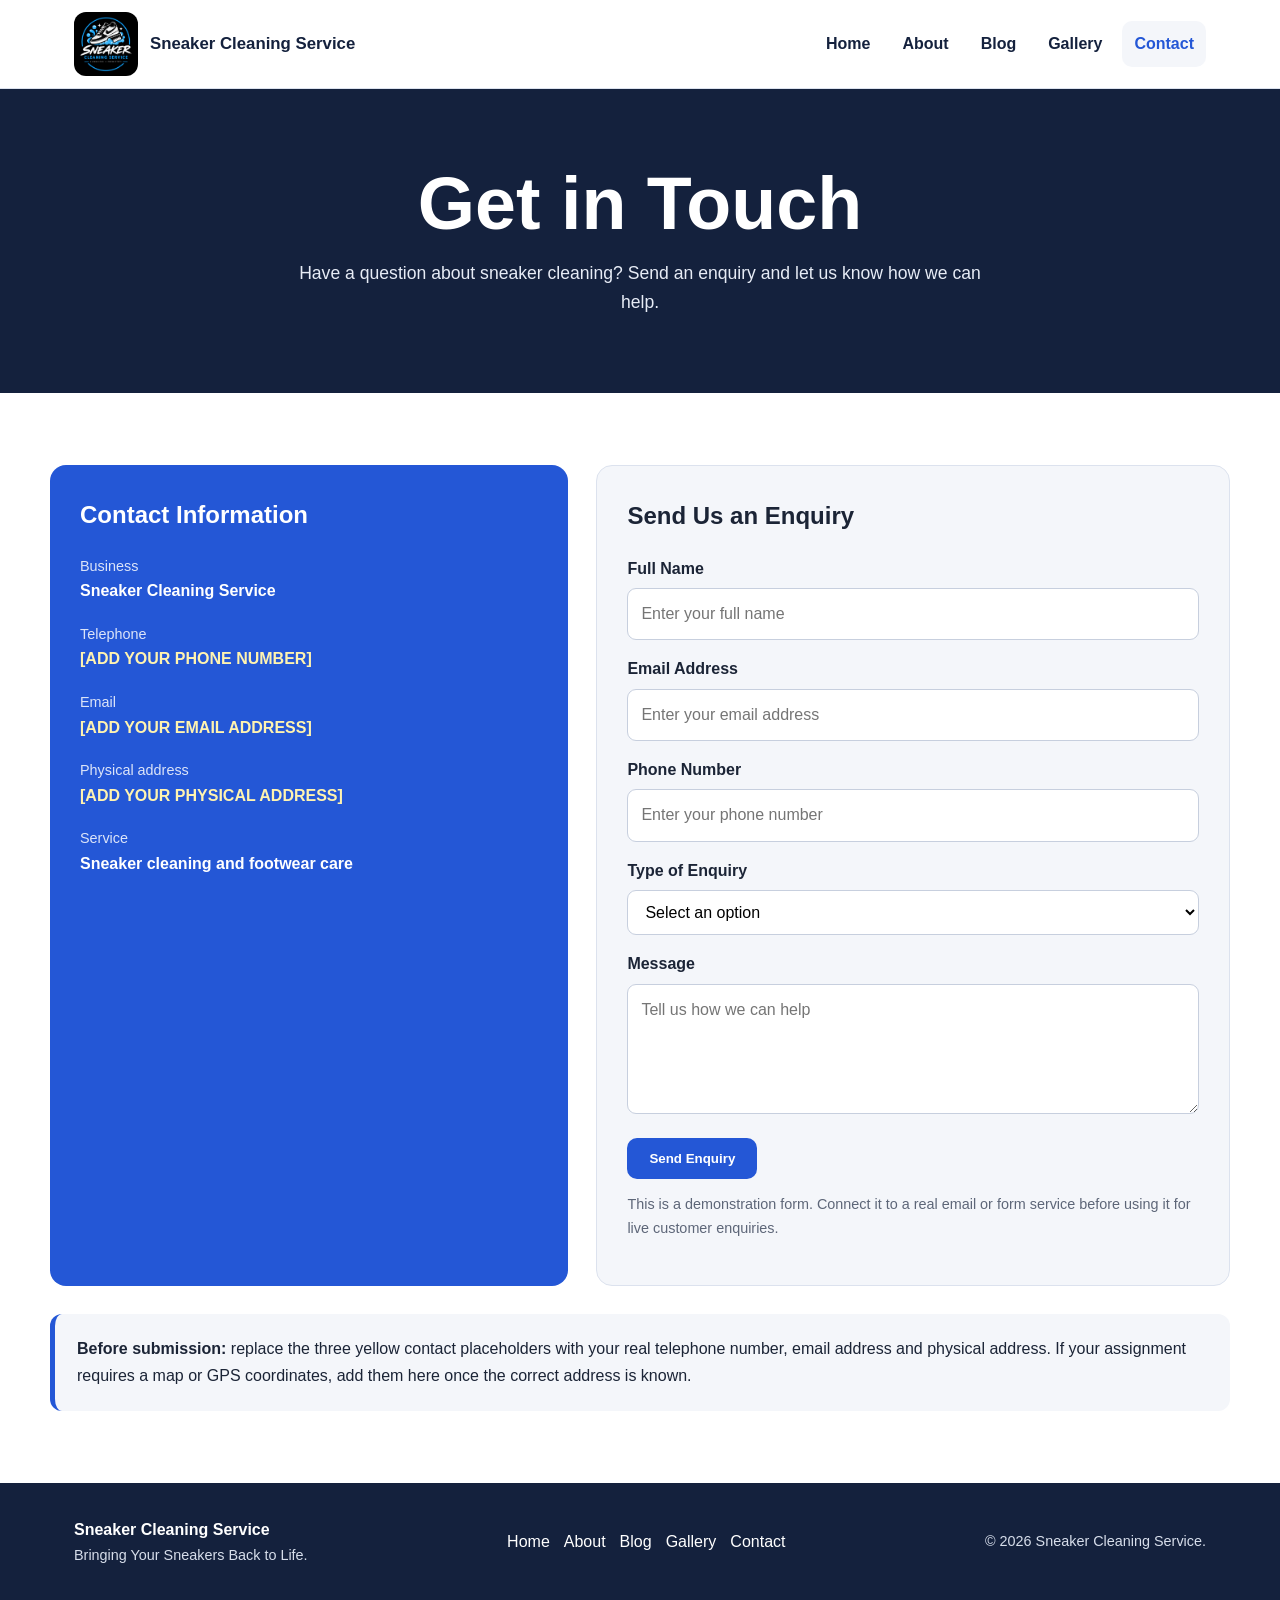
==== contact.html @ 4c59207e "Initial commit: Sneaker Cleaning Service website Co-Authored-By: Claude Opus 5.5 <noreply@anthropic." ====
<!DOCTYPE html>
<html lang="en">
<head>
  <meta charset="UTF-8">
  <meta name="viewport" content="width=device-width, initial-scale=1.0">
  <meta name="description" content="Contact Sneaker Cleaning Service for sneaker cleaning and footwear care enquiries.">
  <title>Contact | Sneaker Cleaning Service</title>
  <link rel="stylesheet" href="assets/css/styles.css">
</head>
<body>
  <a class="skip-link" href="#main">Skip to content</a>
  <header class="site-header"><div class="header-inner"><a class="brand" href="index.html"><img src="assets/images/logo.jpeg" alt="Sneaker Cleaning Service logo"><span>Sneaker Cleaning Service</span></a><nav class="site-nav" aria-label="Main navigation"><a href="index.html">Home</a><a href="about.html">About</a><a href="blog.html">Blog</a><a href="gallery.html">Gallery</a><a href="contact.html" aria-current="page">Contact</a></nav></div></header>

  <main id="main">
    <section class="page-hero"><h1>Get in Touch</h1><p>Have a question about sneaker cleaning? Send an enquiry and let us know how we can help.</p></section>
    <section class="section">
      <div class="container contact-grid">
        <aside class="contact-panel">
          <h2>Contact Information</h2>
          <p class="detail"><span>Business</span><strong>Sneaker Cleaning Service</strong></p>
          <p class="detail"><span>Telephone</span><strong class="placeholder">[ADD YOUR PHONE NUMBER]</strong></p>
          <p class="detail"><span>Email</span><strong class="placeholder">[ADD YOUR EMAIL ADDRESS]</strong></p>
          <p class="detail"><span>Physical address</span><strong class="placeholder">[ADD YOUR PHYSICAL ADDRESS]</strong></p>
          <p class="detail"><span>Service</span><strong>Sneaker cleaning and footwear care</strong></p>
        </aside>

        <section class="form-panel">
          <h2>Send Us an Enquiry</h2>
          <form data-demo-form>
            <label for="name">Full Name</label>
            <input type="text" id="name" name="name" placeholder="Enter your full name" required>
            <label for="email">Email Address</label>
            <input type="email" id="email" name="email" placeholder="Enter your email address" required>
            <label for="phone">Phone Number</label>
            <input type="tel" id="phone" name="phone" placeholder="Enter your phone number">
            <label for="service">Type of Enquiry</label>
            <select id="service" name="service" required><option value="">Select an option</option><option value="general">General Enquiry</option><option value="cleaning">Sneaker Cleaning</option><option value="pricing">Pricing Enquiry</option></select>
            <label for="message">Message</label>
            <textarea id="message" name="message" placeholder="Tell us how we can help" required></textarea>
            <button class="btn btn-primary" type="submit">Send Enquiry</button>
            <p class="form-note">This is a demonstration form. Connect it to a real email or form service before using it for live customer enquiries.</p>
            <p class="form-status" data-form-status aria-live="polite"></p>
          </form>
        </section>
      </div>

      <div class="container">
        <div class="notice"><strong>Before submission:</strong> replace the three yellow contact placeholders with your real telephone number, email address and physical address. If your assignment requires a map or GPS coordinates, add them here once the correct address is known.</div>
      </div>
    </section>
  </main>

  <footer class="site-footer"><div class="footer-inner"><div><strong>Sneaker Cleaning Service</strong><div class="footer-copy">Bringing Your Sneakers Back to Life.</div></div><nav class="footer-links" aria-label="Footer navigation"><a href="index.html">Home</a><a href="about.html">About</a><a href="blog.html">Blog</a><a href="gallery.html">Gallery</a><a href="contact.html">Contact</a></nav><div class="footer-copy">&copy; <span data-year>2026</span> Sneaker Cleaning Service.</div></div></footer>
  <script src="assets/js/main.js"></script>
</body>
</html>
---- assets/css/styles.css ----
:root {
  --blue: #2457d6;
  --blue-dark: #183fa5;
  --navy: #14213d;
  --text: #1b2436;
  --muted: #5d6678;
  --surface: #f4f6fa;
  --line: #dce2ee;
  --white: #ffffff;
  --shadow: 0 12px 30px rgba(20, 33, 61, 0.10);
  --radius: 16px;
  --max: 1180px;
}

* { box-sizing: border-box; }
html { scroll-behavior: smooth; }
body {
  margin: 0;
  font-family: Arial, Helvetica, sans-serif;
  color: var(--text);
  background: var(--white);
  line-height: 1.65;
}
img { max-width: 100%; height: auto; }
a { color: inherit; }

.skip-link {
  position: absolute;
  left: -9999px;
  top: 0;
  background: var(--navy);
  color: #fff;
  padding: .75rem 1rem;
  z-index: 1000;
}
.skip-link:focus { left: 1rem; top: 1rem; }

.site-header {
  position: sticky;
  top: 0;
  z-index: 100;
  background: rgba(255,255,255,.97);
  border-bottom: 1px solid var(--line);
  backdrop-filter: blur(8px);
}
.header-inner {
  max-width: var(--max);
  margin: 0 auto;
  padding: 12px 24px;
  display: flex;
  align-items: center;
  justify-content: space-between;
  gap: 24px;
}
.brand {
  display: flex;
  align-items: center;
  gap: 12px;
  text-decoration: none;
  color: var(--navy);
  font-weight: 800;
}
.brand img {
  width: 64px;
  height: 64px;
  object-fit: contain;
  border-radius: 12px;
}
.brand span { font-size: 1.05rem; }
.site-nav { display: flex; gap: 8px; flex-wrap: wrap; justify-content: flex-end; }
.site-nav a {
  text-decoration: none;
  padding: 10px 12px;
  border-radius: 10px;
  font-weight: 700;
  color: var(--navy);
}
.site-nav a:hover,
.site-nav a:focus-visible,
.site-nav a[aria-current="page"] {
  background: var(--surface);
  color: var(--blue);
  outline: none;
}

.hero {
  min-height: 560px;
  display: grid;
  place-items: center;
  text-align: center;
  color: white;
  padding: 72px 24px;
  background:
    linear-gradient(rgba(20,33,61,.74), rgba(20,33,61,.76)),
    url('../images/before-after.jpeg') center/cover no-repeat;
}
.hero-content { max-width: 850px; }
.eyebrow {
  display: inline-block;
  text-transform: uppercase;
  letter-spacing: .12em;
  font-weight: 800;
  font-size: .82rem;
  color: #dbe5ff;
  margin-bottom: 10px;
}
.hero h1,
.page-hero h1 {
  margin: 0 0 16px;
  line-height: 1.06;
  font-size: clamp(2.4rem, 7vw, 4.6rem);
}
.hero p { font-size: clamp(1.05rem, 2.2vw, 1.28rem); margin: 0 auto 28px; max-width: 700px; }
.hero-actions { display: flex; justify-content: center; gap: 12px; flex-wrap: wrap; }
.btn {
  display: inline-block;
  text-decoration: none;
  font-weight: 800;
  border-radius: 10px;
  padding: 13px 22px;
  transition: transform .2s ease, background .2s ease;
  border: 2px solid transparent;
}
.btn:hover { transform: translateY(-2px); }
.btn-primary { background: var(--blue); color: #fff; }
.btn-primary:hover { background: var(--blue-dark); }
.btn-secondary { background: #fff; color: var(--navy); }
.btn-outline { border-color: var(--blue); color: var(--blue); background: transparent; }

.page-hero {
  background: var(--navy);
  color: white;
  text-align: center;
  padding: 76px 24px;
}
.page-hero p { max-width: 720px; margin: 0 auto; font-size: 1.1rem; color: #e7ecf6; }

.section { padding: 72px 24px; }
.section.alt { background: var(--surface); }
.container { max-width: var(--max); margin: 0 auto; }
.section-heading { text-align: center; max-width: 760px; margin: 0 auto 34px; }
.section-heading h2 { color: var(--navy); font-size: clamp(1.9rem, 4vw, 2.8rem); margin: 0 0 10px; }
.section-heading p { color: var(--muted); margin: 0; font-size: 1.05rem; }

.cards { display: grid; grid-template-columns: repeat(3, 1fr); gap: 22px; }
.card {
  background: #fff;
  border: 1px solid var(--line);
  border-radius: var(--radius);
  padding: 26px;
  box-shadow: var(--shadow);
}
.card h3 { color: var(--blue); margin: 0 0 10px; font-size: 1.25rem; }
.card p { margin: 0; color: var(--muted); }
.card-label { display: inline-block; margin-bottom: 8px; font-size: .78rem; letter-spacing: .08em; font-weight: 800; color: var(--blue); }

.split { display: grid; grid-template-columns: 1fr 1fr; gap: 38px; align-items: center; }
.split img { width: 100%; border-radius: var(--radius); box-shadow: var(--shadow); object-fit: cover; max-height: 520px; }
.split h2 { color: var(--navy); font-size: 2.2rem; margin: 0 0 12px; }
.split p { color: var(--muted); }

.gallery-grid { display: grid; grid-template-columns: repeat(3, 1fr); gap: 18px; }
.gallery-item {
  overflow: hidden;
  border-radius: var(--radius);
  box-shadow: var(--shadow);
  background: #fff;
  border: 1px solid var(--line);
}
.gallery-item button {
  width: 100%;
  padding: 0;
  margin: 0;
  border: 0;
  background: transparent;
  cursor: zoom-in;
}
.gallery-item img {
  width: 100%;
  aspect-ratio: 4 / 3;
  object-fit: cover;
  display: block;
  transition: transform .25s ease;
}
.gallery-item button:hover img { transform: scale(1.03); }
.gallery-caption { padding: 15px 16px 17px; }
.gallery-caption strong { color: var(--navy); }
.gallery-caption p { margin: 4px 0 0; color: var(--muted); font-size: .92rem; }

.contact-grid { display: grid; grid-template-columns: .9fr 1.1fr; gap: 28px; }
.contact-panel,
.form-panel {
  border-radius: var(--radius);
  padding: 30px;
}
.contact-panel { background: var(--blue); color: #fff; }
.contact-panel h2, .form-panel h2 { margin-top: 0; }
.contact-panel .detail { margin: 0 0 18px; }
.contact-panel .detail span { display: block; opacity: .84; font-size: .9rem; }
.contact-panel .placeholder { color: #fff3b0; font-weight: 700; }
.form-panel { background: var(--surface); border: 1px solid var(--line); }
label { display: block; font-weight: 700; margin-bottom: 6px; }
input, select, textarea {
  width: 100%;
  font: inherit;
  padding: 12px 13px;
  border: 1px solid #c7cfde;
  border-radius: 9px;
  margin-bottom: 16px;
  background: #fff;
}
textarea { min-height: 130px; resize: vertical; }
button[type="submit"] { border: 0; cursor: pointer; }
.form-note, .form-status { color: var(--muted); font-size: .9rem; }
.form-status { margin-top: 12px; font-weight: 700; }

.notice {
  border-left: 5px solid var(--blue);
  background: var(--surface);
  border-radius: 12px;
  padding: 22px;
  margin-top: 28px;
}

.site-footer {
  background: var(--navy);
  color: #fff;
  margin-top: 0;
}
.footer-inner {
  max-width: var(--max);
  margin: 0 auto;
  padding: 34px 24px;
  display: flex;
  justify-content: space-between;
  gap: 24px;
  align-items: center;
  flex-wrap: wrap;
}
.footer-links { display: flex; flex-wrap: wrap; gap: 14px; }
.footer-links a { color: #fff; text-decoration: none; }
.footer-links a:hover { text-decoration: underline; }
.footer-copy { color: #d7deeb; font-size: .9rem; }

.lightbox {
  position: fixed;
  inset: 0;
  display: none;
  align-items: center;
  justify-content: center;
  padding: 28px;
  background: rgba(10, 15, 28, .88);
  z-index: 500;
}
.lightbox.open { display: flex; }
.lightbox img { max-width: min(100%, 1100px); max-height: 84vh; border-radius: 12px; box-shadow: 0 20px 60px rgba(0,0,0,.35); }
.lightbox-close {
  position: absolute;
  top: 18px;
  right: 22px;
  width: 44px;
  height: 44px;
  border: 0;
  border-radius: 50%;
  font-size: 1.7rem;
  cursor: pointer;
  background: #fff;
  color: var(--navy);
}

@media (max-width: 900px) {
  .cards, .gallery-grid { grid-template-columns: repeat(2, 1fr); }
  .split, .contact-grid { grid-template-columns: 1fr; }
}

@media (max-width: 700px) {
  .header-inner { flex-direction: column; align-items: flex-start; }
  .site-nav { width: 100%; justify-content: flex-start; }
  .site-nav a { padding: 8px 9px; }
  .hero { min-height: 500px; }
  .section { padding: 56px 18px; }
  .cards, .gallery-grid { grid-template-columns: 1fr; }
  .brand img { width: 54px; height: 54px; }
  .footer-inner { align-items: flex-start; flex-direction: column; }
}
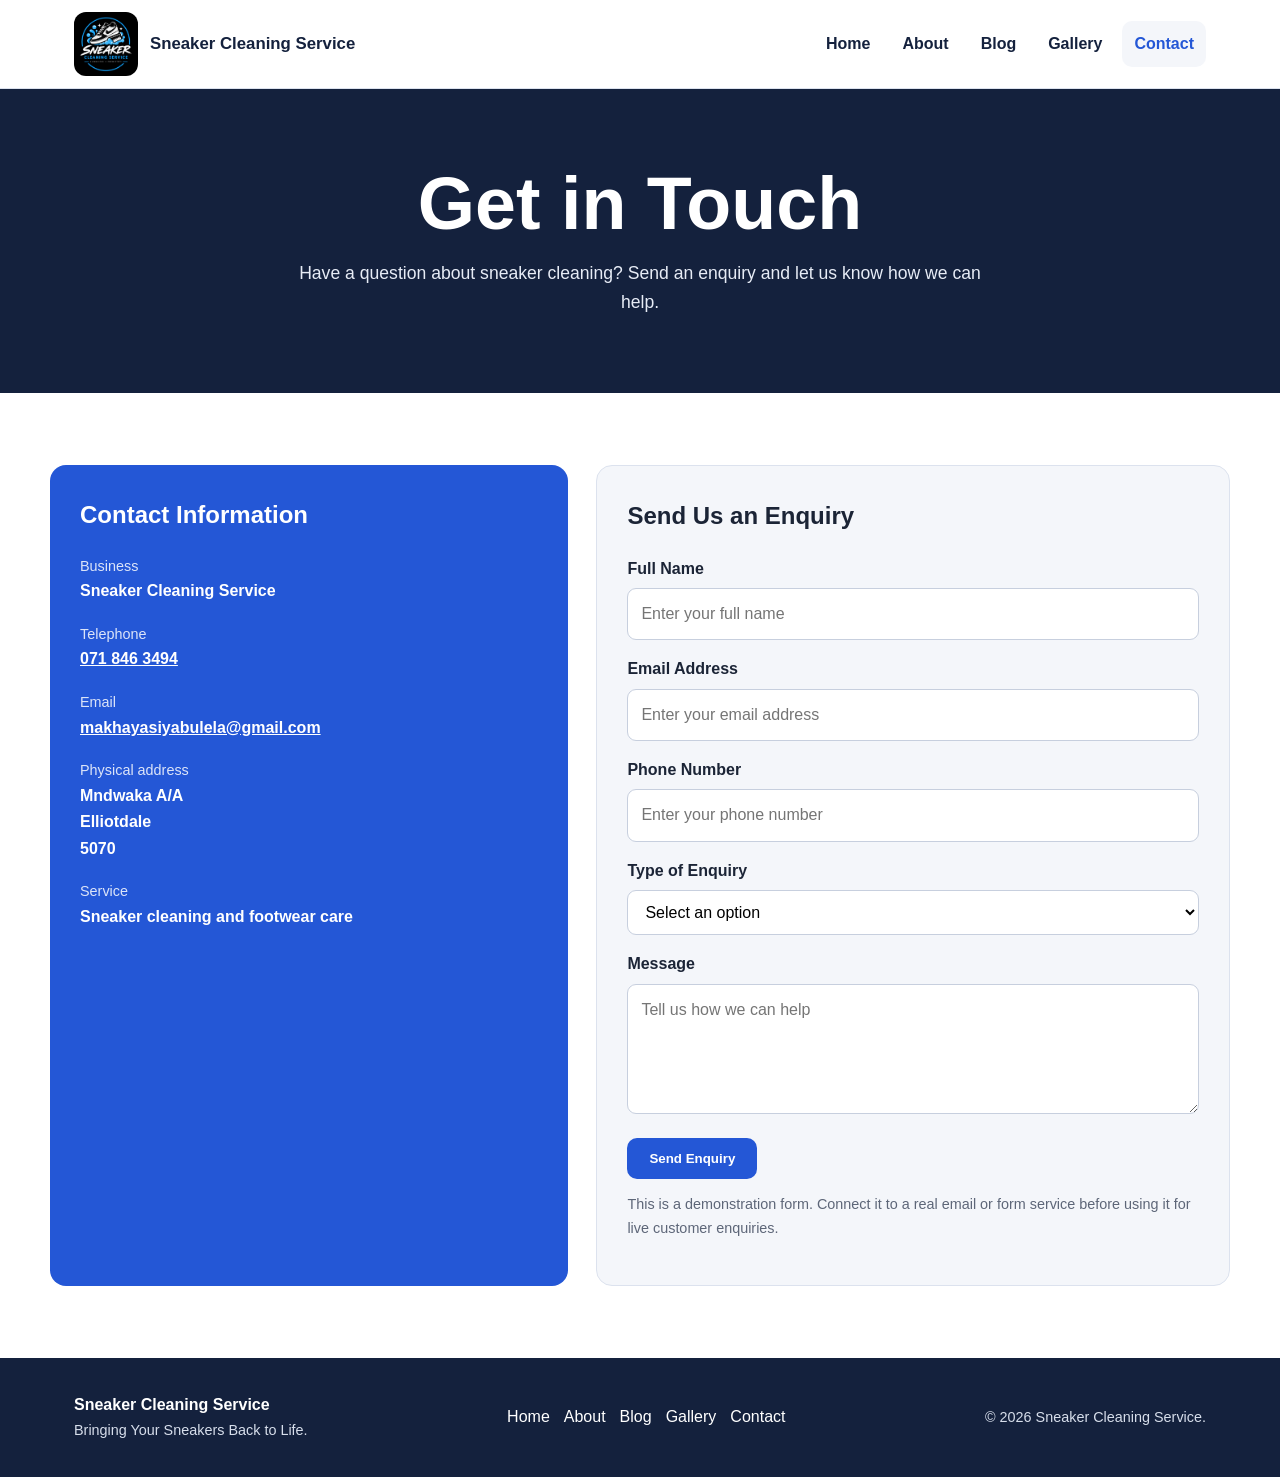
==== commit a1c920e5: "Add real contact details to contact page Co-Authored-By: Claude Opus 5.5 <noreply@anthropic.com>" ====
--- a/contact.html
+++ b/contact.html
@@ -18,9 +18,9 @@
         <aside class="contact-panel">
           <h2>Contact Information</h2>
           <p class="detail"><span>Business</span><strong>Sneaker Cleaning Service</strong></p>
-          <p class="detail"><span>Telephone</span><strong class="placeholder">[ADD YOUR PHONE NUMBER]</strong></p>
-          <p class="detail"><span>Email</span><strong class="placeholder">[ADD YOUR EMAIL ADDRESS]</strong></p>
-          <p class="detail"><span>Physical address</span><strong class="placeholder">[ADD YOUR PHYSICAL ADDRESS]</strong></p>
+          <p class="detail"><span>Telephone</span><strong><a href="tel:+27718463494">071 846 3494</a></strong></p>
+          <p class="detail"><span>Email</span><strong><a href="mailto:makhayasiyabulela@gmail.com">makhayasiyabulela@gmail.com</a></strong></p>
+          <p class="detail"><span>Physical address</span><strong>Mndwaka A/A<br>Elliotdale<br>5070</strong></p>
           <p class="detail"><span>Service</span><strong>Sneaker cleaning and footwear care</strong></p>
         </aside>
 
@@ -43,10 +43,6 @@
           </form>
         </section>
       </div>
-
-      <div class="container">
-        <div class="notice"><strong>Before submission:</strong> replace the three yellow contact placeholders with your real telephone number, email address and physical address. If your assignment requires a map or GPS coordinates, add them here once the correct address is known.</div>
-      </div>
     </section>
   </main>
 
